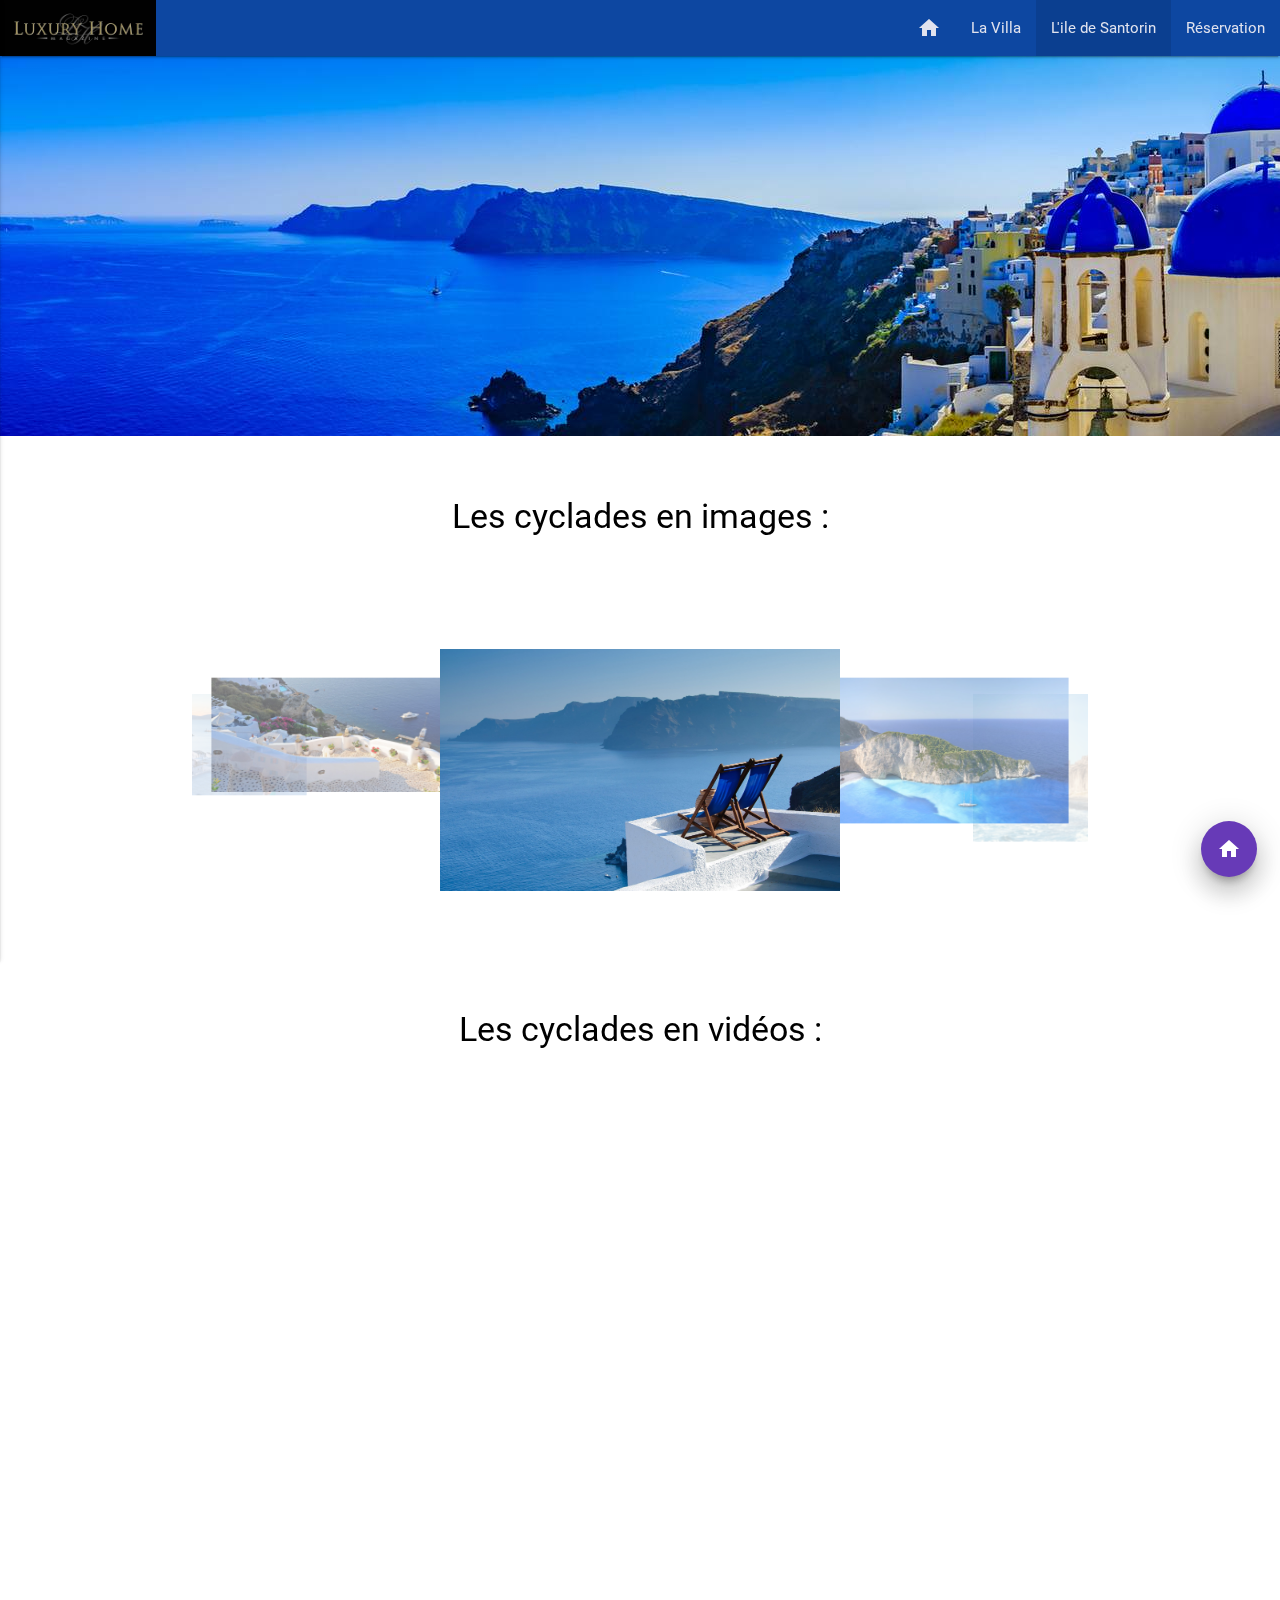
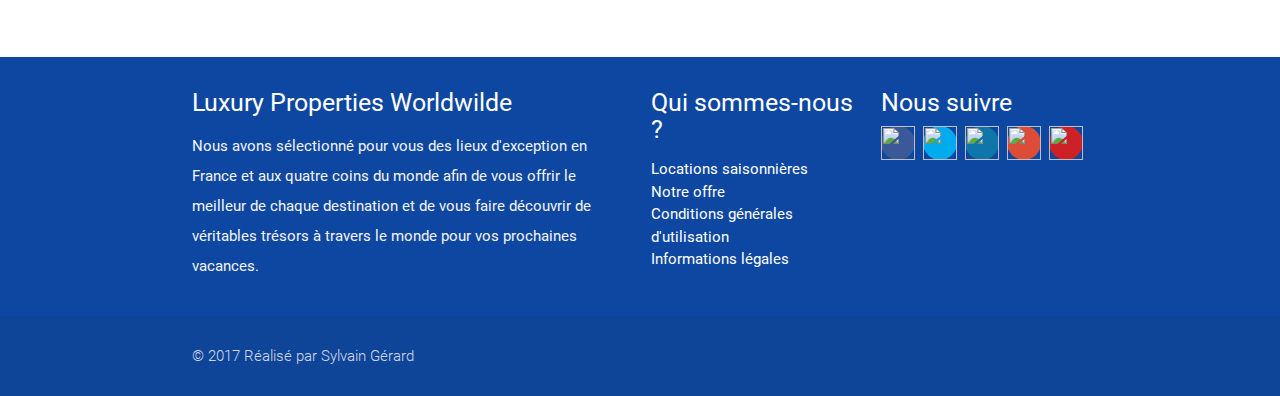
==== region.html @ 5ed5d6c7 "reinstall" ====
<!DOCTYPE html>
<html lang="en">
<head>
  <meta http-equiv="Content-Type" content="text/html; charset=UTF-8"/>
  <meta name="viewport" content="width=device-width, initial-scale=1"/>
  <title>Région</title>

  <!-- CSS Materialize -->
  <link href="https://fonts.googleapis.com/icon?family=Material+Icons" rel="stylesheet">
  <link href="css/materialize.css" type="text/css" rel="stylesheet" media="screen,projection"/>
  <link href="css/style.css" type="text/css" rel="stylesheet" media="screen,projection"/>

  <!-- Mes CSS -->
  <link href="mystyle.css" type="text/css" rel="stylesheet">
  
</head>

<body>
<!-- NAV -->
<nav class="blue darken-4" role="navigation">
  <div class="nav-wrapper">
    <a href="https://www.luxuryhomemagazine.com/"><img src="img/logo.jpg"></a>
    <ul class="right hide-on-med-and-down">
      <li><a href="index.html"><i class="material-icons">home</i></a></li>
      <li><a href="index.html">La Villa</a></li>
      <li class="active"><a href="region.html">L'ile de Santorin</a></li>
      <li><a href="reservation.html">Réservation</a></li>
    </ul>

    <ul id="nav-mobile" class="side-nav teal">
        <li><a href="index.html">La Villa Andromède</a></li>
        <li class="active"><a href="region.html">L'ile de Santorin</a></li>
        <li><a href="reservation.html">Réservation</a></li>
    </ul>
    <a href="#" data-activates="nav-mobile" class="button-collapse"><i class="material-icons">menu</i></a>      
  </div>
</nav>
<!-- BANDEAU -->
  <div id="index-banner" class="parallax-container">
      
      <div class="parallax"><img src="img/bandeau.jpg" alt="Unsplashed background img 1"></div>
  </div>
<!-- CAROUSEL -->
<section>
  <div class="container">
        <br><br>
        <h4 class="header center" style="color:black">Les cyclades en images :</h4>

        <div class="carousel">
                <a class="carousel-item" href="#one!"><img src="img/cyclades1.jpg"></a>
                <a class="carousel-item" href="#two!"><img src="img/cyclades2.jpg"></a>
                <a class="carousel-item" href="#three!"><img src="img/cyclades3.jpg"></a>
                <a class="carousel-item" href="#four!"><img src="img/cyclades4.jpg"></a>
                <a class="carousel-item" href="#five!"><img src="img/cyclades5.jpg"></a>
        </div>
        <br><br>
        <h4 class="header center" style="color:black">Les cyclades en vidéos :</h4> 
        <br><br>
        <div class = "video-container">
            <iframe width="400" height="auto" src="https://www.youtube.com/embed/2GwiBjIyWXg" frameborder="0" allowfullscreen></iframe>
         </div>
         <br><br>       
  </div>
</section>

<!-- FOOTER -->
<footer class="page-footer blue darken-4">
    <div class="container">
      <div class="row">
        <div class="col l6 s12">
          <h5 class="white-text">Luxury Properties Worldwilde</h5>
          <p class="grey-text text-lighten-4">Nous avons sélectionné pour vous des lieux d'exception en France et
              aux quatre coins du monde afin de vous offrir le meilleur de chaque destination et
              de vous faire découvrir de véritables trésors à travers le monde pour
              vos prochaines vacances.</p>
        </div>
        <div class="col l3 s12">
          <h5 class="white-text">Qui sommes-nous ?</h5>
          <ul>
            <li><a class="white-text" href="#!">Locations saisonnières</a></li>
            <li><a class="white-text" href="#!">Notre offre</a></li>
            <li><a class="white-text" href="#!">Conditions générales d'utilisation</a></li>
            <li><a class="white-text" href="#!">Informations légales</a></li>
          </ul>
        </div>
        <div class="col l3 s12">
          <h5 class="white-text">Nous suivre</h5>
          <div>
              <a class="mt-facebook mt-share-inline-circle-sm"
              href="https://www.facebook.com/sharer/sharer.php?u=">
                <img src="http://mojotech-static.s3.amazonaws.com/facebook@2x.png">
              </a>
              <a class="mt-twitter mt-share-inline-circle-sm"
              href="http://twitter.com/intent/tweet?text=&amp;url=">
                <img src="http://mojotech-static.s3.amazonaws.com/twitter@2x.png">
              </a>
              <a class="mt-linkedin mt-share-inline-circle-sm"
              href="http://www.linkedin.com/shareArticle?mini=true&amp;url=&amp;summary=">
                <img src="http://mojotech-static.s3.amazonaws.com/linkedin@2x.png">
              </a>
              <a class="mt-google mt-share-inline-circle-sm"
              href="https://plus.google.com/share?url=">
                <img src="http://mojotech-static.s3.amazonaws.com/google@2x.png">
              </a>
              <a class="mt-pinterest mt-share-inline-circle-sm"
              href="http://www.pinterest.com/pin/create/button/?url=&amp;media=&amp;guid=1234&amp;description=">
                <img src="http://mojotech-static.s3.amazonaws.com/pinterest@2x.png">
              </a>
            </div>
        </div>
      </div>
    </div>
    <div class="footer-copyright">
      <div class="container">
      <p> © 2017 Réalisé par Sylvain Gérard</p>
      </div>
    </div>
  </footer>
  <!-- BOUTON FLOTTANT -->
  <div class="fixed-action-btn">      
      
            <a class="btn-floating btn-large deep-purple z-depth-5" href="#top"><i class="large material-icons">home</i></a>      

  </div>

  <!--  Scripts-->
  <script src="https://code.jquery.com/jquery-2.1.1.min.js"></script>
  <script src="js/materialize.js"></script>
  <script src="js/init.js"></script>
  <script src="jquery.js"></script>

 </body>
</html>
---- css/style.css ----
/* Custom Stylesheet */
/**
 * Use this file to override Materialize files so you can update
 * the core Materialize files in the future
 *
 * Made By MaterializeCSS.com
 */

nav ul a,
nav .brand-logo {
  color: #e1e3ee;
}

p {
  line-height: 2rem;
}

.button-collapse {
  color: #26a69a;
}

.parallax-container {
  min-height: 380px;
  line-height: 0;
  height: auto;
  color: rgba(255,255,255,.9);
}
  .parallax-container .section {
    width: 100%;
  }

@media only screen and (max-width : 992px) {
  .parallax-container .section {
    max-height: 400px;
    position: absolute;
    top: 40%;
  }
  #index-banner .section {
    top: 10%;
  }
}

@media only screen and (max-width : 600px) {
  #index-banner .section {
    top: 0;
  }
}

.icon-block {
  padding: 0 15px;
}
.icon-block .material-icons {
  font-size: inherit;
}

footer.page-footer {
  margin: 0;
}
---- mystyle.css ----
footer{
        position: relatived;
        bottom: 0;
        width: 100%;
}
.nav-wrapper container img{
  height: 64px;
}

.header h1,.header h5,.header h2,.header h4,.header h3 {
    color: white;
}

/* TAILLE DU CAROUSEL */
.carousel-item {
    width: 400px !important;

}


/* enlever le bandeau sur petit ecran */
@media screen and (max-width: 320px) {
    nav img{
      height: 56px;
    }
      
}
    

/* bouton social footer */
  a.mt-share-inline-circle-sm img {
    width: 34px;
    height: 34px;
    border: 0px none;
  }
  a.mt-share-inline-circle-sm {
    display: inline-block;
    width: 34px;
    height: 34px;
    border-radius: 50%;
    margin-right: 4px;
  }
  .mt-google:hover {
    background-color: rgb(225, 95, 79);
  }
  .mt-google {
    background-color: rgb(221, 75, 57);
  }
  .mt-linkedin:hover {
    background-color: rgb(16, 135, 192);
  }
  .mt-linkedin {
    background-color: rgb(14, 118, 168);
  }
  .mt-twitter:hover {
    background-color: rgb(8, 187, 255);
  }
  .mt-twitter {
    background-color: rgb(0, 172, 238);
  }
  .mt-facebook:hover {
    background-color: rgb(66, 100, 170);
  }
  .mt-facebook {
    background-color: rgb(59, 89, 152);
  }
  .mt-pinterest:hover {
    background-color: rgb(221, 42, 48);
  }
  .mt-pinterest {
    background-color: rgb(204, 33, 39);
  }

  nav {
    height: 56px;
    line-height: 56px;
}
/* pour fuixer la taille de la nav */
nav i, nav [class^="mdi-"], nav [class*="mdi-"], nav i.material-icons, nav img {
    height: 56px;
    line-height: 56px;
}

nav .button-collapse i {
    height: 56px;
    line-height: 56px;
}

nav .brand-logo { 
    font-size: 1.6rem; 
}

@media only screen and (min-width: 601px){
    nav, nav .nav-wrapper i, nav a.button-collapse, nav a.button-collapse i {
        height: 56px;
        line-height: 56px;
    }
}
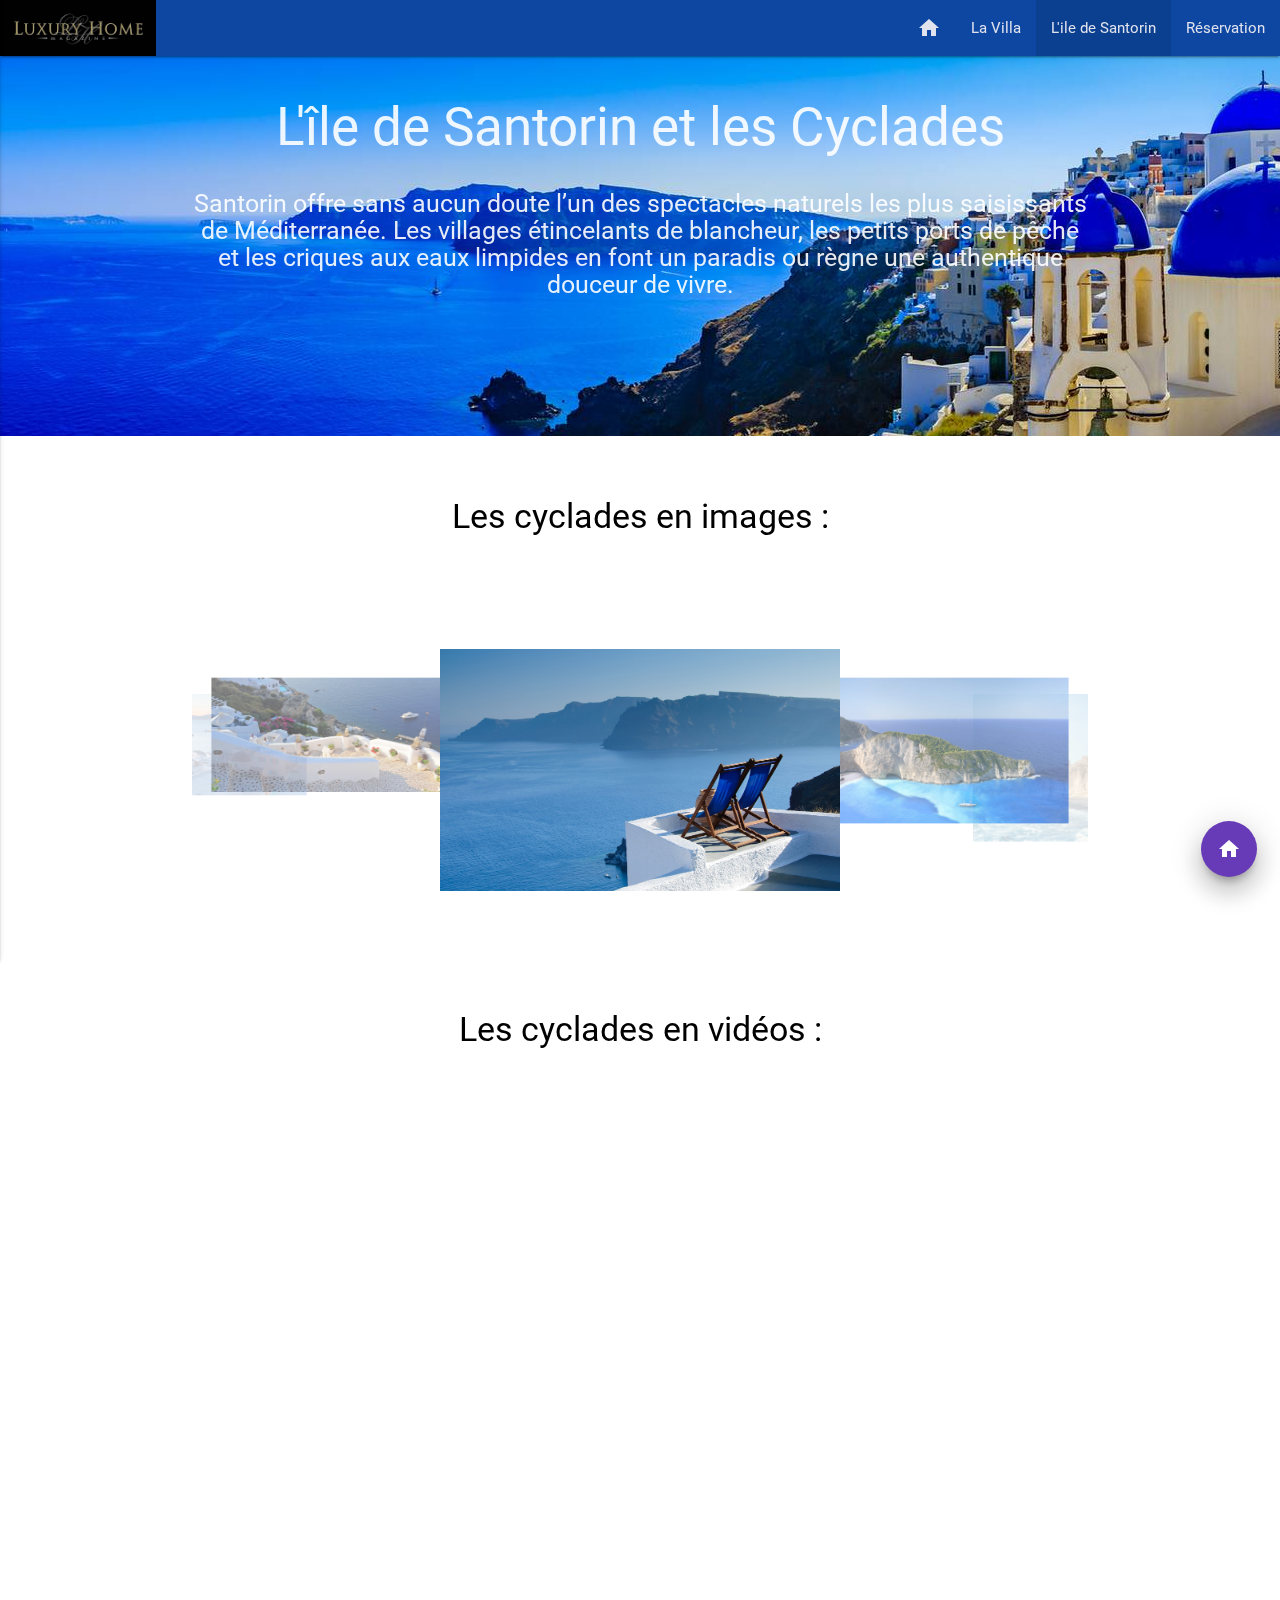
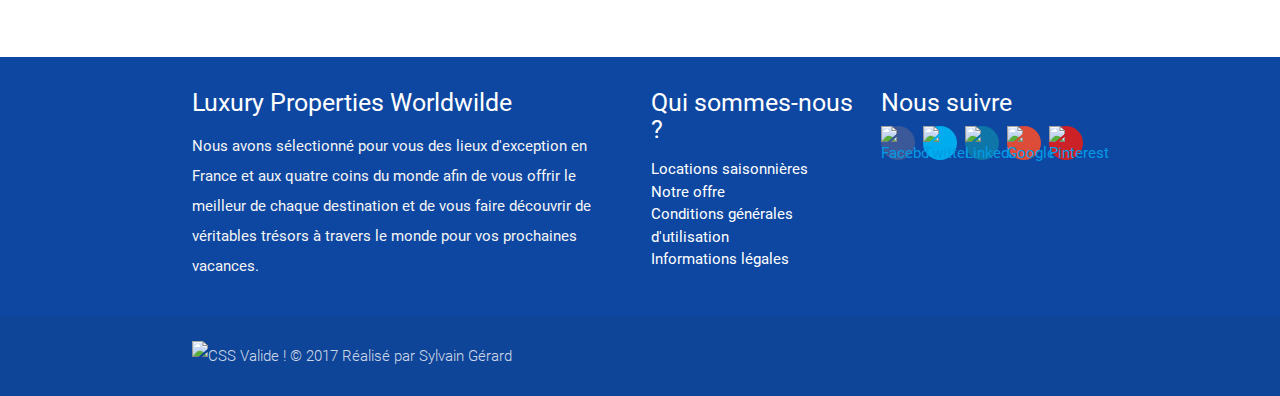
==== commit a0a7667a: "w3c valid for html's and mystyle.css" ====
--- a/region.html
+++ b/region.html
@@ -7,19 +7,19 @@
 
   <!-- CSS Materialize -->
   <link href="https://fonts.googleapis.com/icon?family=Material+Icons" rel="stylesheet">
-  <link href="css/materialize.css" type="text/css" rel="stylesheet" media="screen,projection"/>
-  <link href="css/style.css" type="text/css" rel="stylesheet" media="screen,projection"/>
+  <link href="css/materialize.css" type="text/css" rel="stylesheet" media="all"/>
+  <link href="css/style.css" type="text/css" rel="stylesheet" media="all"/>
 
   <!-- Mes CSS -->
   <link href="mystyle.css" type="text/css" rel="stylesheet">
-  
+
 </head>
 
 <body>
 <!-- NAV -->
-<nav class="blue darken-4" role="navigation">
+<nav class="blue darken-4">
   <div class="nav-wrapper">
-    <a href="https://www.luxuryhomemagazine.com/"><img src="img/logo.jpg"></a>
+    <a href="https://www.luxuryhomemagazine.com/"><img src="img/logo.jpg" alt="Logo"></a>
     <ul class="right hide-on-med-and-down">
       <li><a href="index.html"><i class="material-icons">home</i></a></li>
       <li><a href="index.html">La Villa</a></li>
@@ -32,12 +32,23 @@
         <li class="active"><a href="region.html">L'ile de Santorin</a></li>
         <li><a href="reservation.html">Réservation</a></li>
     </ul>
-    <a href="#" data-activates="nav-mobile" class="button-collapse"><i class="material-icons">menu</i></a>      
+    <a href="#" data-activates="nav-mobile" class="button-collapse"><i class="material-icons">menu</i></a>
   </div>
 </nav>
 <!-- BANDEAU -->
   <div id="index-banner" class="parallax-container">
-      
+    <div class="section no-pad-bot">
+      <div class="container center">
+        <br><br>
+        <h2 class="header">L'île de Santorin et les Cyclades</h2>
+        <div class="row center">
+          <h5 class="header col s12 hide-on-small-only">Santorin offre sans aucun doute l’un des spectacles naturels les plus saisissants de Méditerranée. Les villages étincelants de blancheur, les petits ports de pêche et les criques aux eaux limpides en font un paradis ou règne une authentique douceur de vivre. </h5>
+        </div>
+
+        <br><br>
+
+      </div>
+    </div>
       <div class="parallax"><img src="img/bandeau.jpg" alt="Unsplashed background img 1"></div>
   </div>
 <!-- CAROUSEL -->
@@ -47,19 +58,19 @@
         <h4 class="header center" style="color:black">Les cyclades en images :</h4>
 
         <div class="carousel">
-                <a class="carousel-item" href="#one!"><img src="img/cyclades1.jpg"></a>
-                <a class="carousel-item" href="#two!"><img src="img/cyclades2.jpg"></a>
-                <a class="carousel-item" href="#three!"><img src="img/cyclades3.jpg"></a>
-                <a class="carousel-item" href="#four!"><img src="img/cyclades4.jpg"></a>
-                <a class="carousel-item" href="#five!"><img src="img/cyclades5.jpg"></a>
+                <a class="carousel-item" href="#one!"><img src="img/cyclades1.jpg" alt="cyclade1"></a>
+                <a class="carousel-item" href="#two!"><img src="img/cyclades2.jpg" alt="cylade2"></a>
+                <a class="carousel-item" href="#three!"><img src="img/cyclades3.jpg" alt="cyclade3"></a>
+                <a class="carousel-item" href="#four!"><img src="img/cyclades4.jpg" alt="cyclade4"></a>
+                <a class="carousel-item" href="#five!"><img src="img/cyclades5.jpg" alt="cyclade5"></a>
         </div>
         <br><br>
-        <h4 class="header center" style="color:black">Les cyclades en vidéos :</h4> 
+        <h4 class="header center" style="color:black">Les cyclades en vidéos :</h4>
         <br><br>
         <div class = "video-container">
-            <iframe width="400" height="auto" src="https://www.youtube.com/embed/2GwiBjIyWXg" frameborder="0" allowfullscreen></iframe>
+            <iframe width="400" src="https://www.youtube.com/embed/2GwiBjIyWXg" allowfullscreen></iframe>
          </div>
-         <br><br>       
+         <br><br>
   </div>
 </section>
 
@@ -88,23 +99,23 @@
           <div>
               <a class="mt-facebook mt-share-inline-circle-sm"
               href="https://www.facebook.com/sharer/sharer.php?u=">
-                <img src="http://mojotech-static.s3.amazonaws.com/facebook@2x.png">
+                <img src="http://mojotech-static.s3.amazonaws.com/facebook@2x.png" alt="Facebook">
               </a>
               <a class="mt-twitter mt-share-inline-circle-sm"
               href="http://twitter.com/intent/tweet?text=&amp;url=">
-                <img src="http://mojotech-static.s3.amazonaws.com/twitter@2x.png">
+                <img src="http://mojotech-static.s3.amazonaws.com/twitter@2x.png" alt="Twitter">
               </a>
               <a class="mt-linkedin mt-share-inline-circle-sm"
               href="http://www.linkedin.com/shareArticle?mini=true&amp;url=&amp;summary=">
-                <img src="http://mojotech-static.s3.amazonaws.com/linkedin@2x.png">
+                <img src="http://mojotech-static.s3.amazonaws.com/linkedin@2x.png" alt="Linkedin">
               </a>
               <a class="mt-google mt-share-inline-circle-sm"
               href="https://plus.google.com/share?url=">
-                <img src="http://mojotech-static.s3.amazonaws.com/google@2x.png">
+                <img src="http://mojotech-static.s3.amazonaws.com/google@2x.png" alt="Google">
               </a>
               <a class="mt-pinterest mt-share-inline-circle-sm"
               href="http://www.pinterest.com/pin/create/button/?url=&amp;media=&amp;guid=1234&amp;description=">
-                <img src="http://mojotech-static.s3.amazonaws.com/pinterest@2x.png">
+                <img src="http://mojotech-static.s3.amazonaws.com/pinterest@2x.png" alt="Pinterest">
               </a>
             </div>
         </div>
@@ -112,15 +123,16 @@
     </div>
     <div class="footer-copyright">
       <div class="container">
-      <p> © 2017 Réalisé par Sylvain Gérard</p>
+      <p><img style="border:0;width:88px;height:31px"
+                src="http://jigsaw.w3.org/css-validator/images/vcss-blue"
+                    alt="CSS Valide !" />   © 2017 Réalisé par Sylvain Gérard
+            </p>     
       </div>
     </div>
   </footer>
-  <!-- BOUTON FLOTTANT -->
-  <div class="fixed-action-btn">      
-      
-            <a class="btn-floating btn-large deep-purple z-depth-5" href="#top"><i class="large material-icons">home</i></a>      
-
+<!-- BOUTON FLOTTANT -->
+  <div class="fixed-action-btn">
+      <a class="btn-floating btn-large deep-purple z-depth-5" href="#top"><i class="large material-icons">home</i></a>
   </div>
 
   <!--  Scripts-->
--- a/mystyle.css
+++ b/mystyle.css
@@ -1,34 +1,27 @@
-
-
 
 footer{
-        position: relatived;
+        position: relative;
         bottom: 0;
         width: 100%;
 }
+
 .nav-wrapper container img{
   height: 64px;
 }
-
 .header h1,.header h5,.header h2,.header h4,.header h3 {
     color: white;
 }
-
 /* TAILLE DU CAROUSEL */
 .carousel-item {
     width: 400px !important;
-
 }
-
 
 /* enlever le bandeau sur petit ecran */
 @media screen and (max-width: 320px) {
     nav img{
       height: 56px;
     }
-      
 }
-    
 
 /* bouton social footer */
   a.mt-share-inline-circle-sm img {
@@ -73,12 +66,7 @@
   .mt-pinterest {
     background-color: rgb(204, 33, 39);
   }
-
-  nav {
-    height: 56px;
-    line-height: 56px;
-}
-/* pour fuixer la taille de la nav */
+/* pour fixer la taille de la nav */
 nav i, nav [class^="mdi-"], nav [class*="mdi-"], nav i.material-icons, nav img {
     height: 56px;
     line-height: 56px;
@@ -89,9 +77,10 @@
     line-height: 56px;
 }
 
-nav .brand-logo { 
-    font-size: 1.6rem; 
+nav .brand-logo {
+    font-size: 1.6rem;
 }
+
 
 @media only screen and (min-width: 601px){
     nav, nav .nav-wrapper i, nav a.button-collapse, nav a.button-collapse i {
@@ -99,3 +88,6 @@
         line-height: 56px;
     }
 }
+iframe{
+    border:0;
+}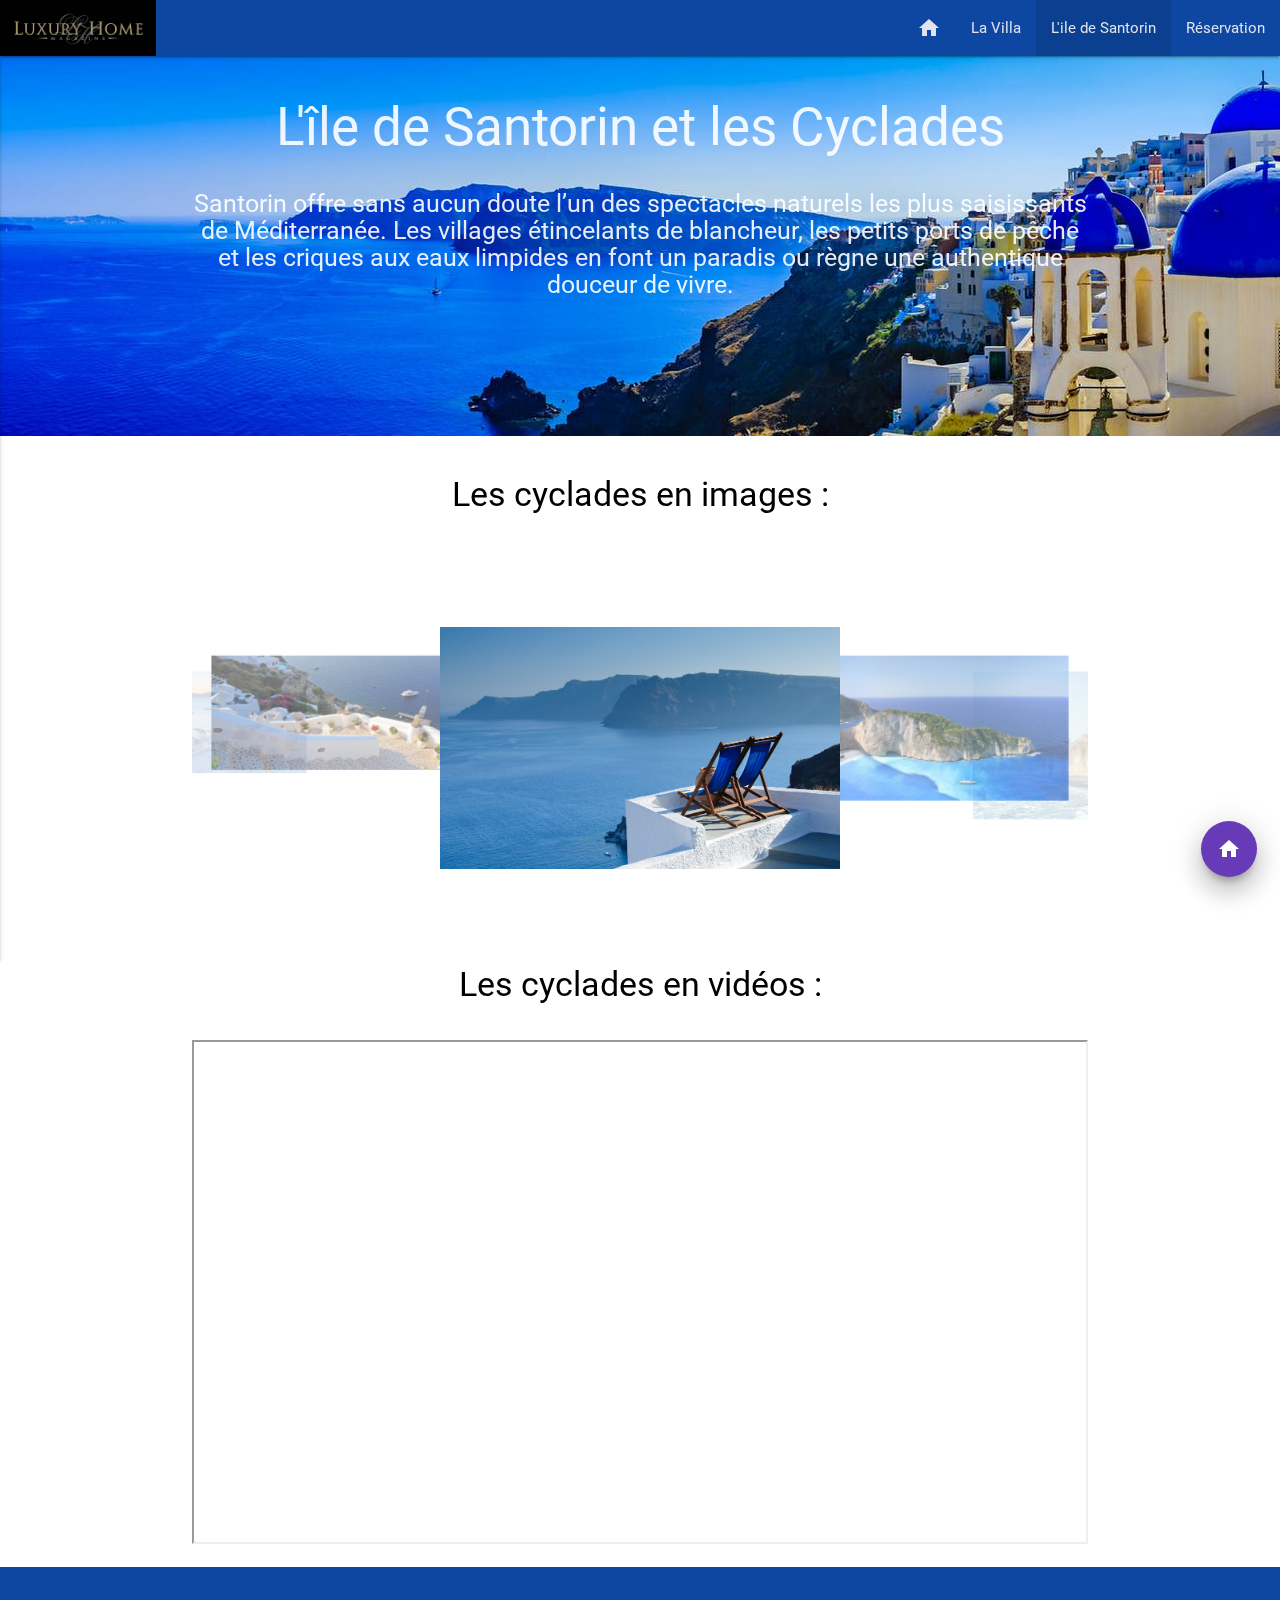
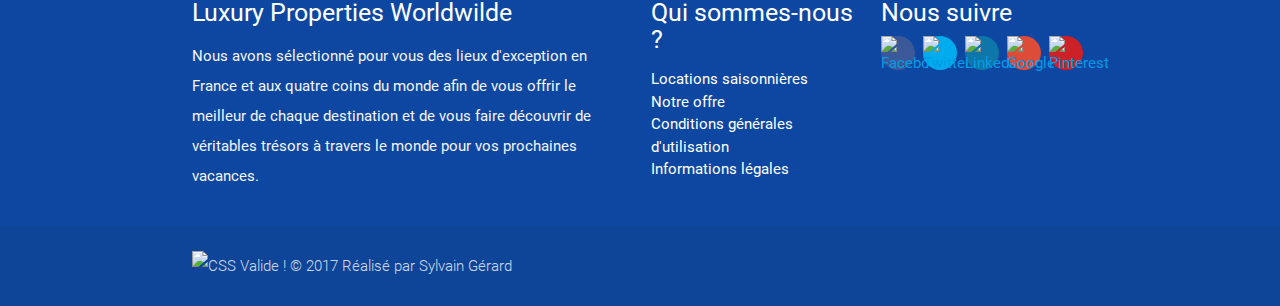
==== commit 06977b9a: "reoutches visuelles + datepicker marche" ====
--- a/region.html
+++ b/region.html
@@ -1,145 +1,136 @@
 <!DOCTYPE html>
 <html lang="en">
+
 <head>
-  <meta http-equiv="Content-Type" content="text/html; charset=UTF-8"/>
-  <meta name="viewport" content="width=device-width, initial-scale=1"/>
-  <title>Région</title>
+    <meta http-equiv="Content-Type" content="text/html; charset=UTF-8" />
+    <meta name="viewport" content="width=device-width, initial-scale=1" />
+    <title>Région</title>
 
-  <!-- CSS Materialize -->
-  <link href="https://fonts.googleapis.com/icon?family=Material+Icons" rel="stylesheet">
-  <link href="css/materialize.css" type="text/css" rel="stylesheet" media="all"/>
-  <link href="css/style.css" type="text/css" rel="stylesheet" media="all"/>
+    <!-- CSS Materialize -->
+    <link href="https://fonts.googleapis.com/icon?family=Material+Icons" rel="stylesheet">
+    <link href="css/materialize.css" type="text/css" rel="stylesheet" media="all" />
+    <link href="css/style.css" type="text/css" rel="stylesheet" media="all" />
 
-  <!-- Mes CSS -->
-  <link href="mystyle.css" type="text/css" rel="stylesheet">
+    <!-- Mes CSS -->
+    <link href="mystyle.css" type="text/css" rel="stylesheet">
 
 </head>
 
 <body>
-<!-- NAV -->
-<nav class="blue darken-4">
-  <div class="nav-wrapper">
-    <a href="https://www.luxuryhomemagazine.com/"><img src="img/logo.jpg" alt="Logo"></a>
-    <ul class="right hide-on-med-and-down">
-      <li><a href="index.html"><i class="material-icons">home</i></a></li>
-      <li><a href="index.html">La Villa</a></li>
-      <li class="active"><a href="region.html">L'ile de Santorin</a></li>
-      <li><a href="reservation.html">Réservation</a></li>
-    </ul>
+    <!-- NAV -->
+    <nav class="blue darken-4">
+        <div class="nav-wrapper">
+            <a href="https://www.luxuryhomemagazine.com/"><img src="img/logo.jpg" alt="Logo"></a>
+            <ul class="right hide-on-med-and-down">
+                <li><a href="index.html"><i class="material-icons">home</i></a></li>
+                <li><a href="index.html">La Villa</a></li>
+                <li class="active"><a href="region.html">L'ile de Santorin</a></li>
+                <li><a href="reservation.html">Réservation</a></li>
+            </ul>
 
-    <ul id="nav-mobile" class="side-nav teal">
-        <li><a href="index.html">La Villa Andromède</a></li>
-        <li class="active"><a href="region.html">L'ile de Santorin</a></li>
-        <li><a href="reservation.html">Réservation</a></li>
-    </ul>
-    <a href="#" data-activates="nav-mobile" class="button-collapse"><i class="material-icons">menu</i></a>
-  </div>
-</nav>
-<!-- BANDEAU -->
-  <div id="index-banner" class="parallax-container">
-    <div class="section no-pad-bot">
-      <div class="container center">
-        <br><br>
-        <h2 class="header">L'île de Santorin et les Cyclades</h2>
-        <div class="row center">
-          <h5 class="header col s12 hide-on-small-only">Santorin offre sans aucun doute l’un des spectacles naturels les plus saisissants de Méditerranée. Les villages étincelants de blancheur, les petits ports de pêche et les criques aux eaux limpides en font un paradis ou règne une authentique douceur de vivre. </h5>
+            <ul id="nav-mobile" class="side-nav teal">
+                <li><a href="index.html">La Villa Andromède</a></li>
+                <li class="active"><a href="region.html">L'ile de Santorin</a></li>
+                <li><a href="reservation.html">Réservation</a></li>
+            </ul>
+            <a href="#" data-activates="nav-mobile" class="button-collapse"><i class="material-icons">menu</i></a>
         </div>
+    </nav>
+    <!-- BANDEAU -->
+    <div id="index-banner" class="parallax-container">
+        <div class="section no-pad-bot">
+            <div class="container center">
+                <br><br>
+                <h2 class="header">L'île de Santorin et les Cyclades</h2>
+                <div class="row center">
+                    <h5 class="header col s12 hide-on-small-only">Santorin offre sans aucun doute l’un des spectacles naturels les plus saisissants de Méditerranée. Les villages étincelants de blancheur, les petits ports de pêche et les criques aux eaux limpides en font un paradis ou règne une authentique douceur de vivre. </h5>
+                </div>
 
-        <br><br>
+                <br><br>
 
-      </div>
+            </div>
+        </div>
+        <div class="parallax"><img src="img/bandeau.jpg" alt="Unsplashed background img 1"></div>
     </div>
-      <div class="parallax"><img src="img/bandeau.jpg" alt="Unsplashed background img 1"></div>
-  </div>
-<!-- CAROUSEL -->
-<section>
-  <div class="container">
-        <br><br>
-        <h4 class="header center" style="color:black">Les cyclades en images :</h4>
+    <!-- CAROUSEL -->
+    <section>
+        <div class="container"><br>
+            <h4 class="header center" style="color:black">Les cyclades en images :</h4>
 
-        <div class="carousel">
+            <div class="carousel">
                 <a class="carousel-item" href="#one!"><img src="img/cyclades1.jpg" alt="cyclade1"></a>
                 <a class="carousel-item" href="#two!"><img src="img/cyclades2.jpg" alt="cylade2"></a>
                 <a class="carousel-item" href="#three!"><img src="img/cyclades3.jpg" alt="cyclade3"></a>
                 <a class="carousel-item" href="#four!"><img src="img/cyclades4.jpg" alt="cyclade4"></a>
                 <a class="carousel-item" href="#five!"><img src="img/cyclades5.jpg" alt="cyclade5"></a>
+            </div>
+            <br>
+            <h4 class="header center" style="color:black">Les cyclades en vidéos :</h4>
+            <br>
+            <div class="video-container">
+                <iframe width="400" src="https://www.youtube.com/embed/2GwiBjIyWXg" allowfullscreen></iframe>
+            </div>
+            <br>
         </div>
-        <br><br>
-        <h4 class="header center" style="color:black">Les cyclades en vidéos :</h4>
-        <br><br>
-        <div class = "video-container">
-            <iframe width="400" src="https://www.youtube.com/embed/2GwiBjIyWXg" allowfullscreen></iframe>
-         </div>
-         <br><br>
-  </div>
-</section>
+    </section>
 
-<!-- FOOTER -->
-<footer class="page-footer blue darken-4">
-    <div class="container">
-      <div class="row">
-        <div class="col l6 s12">
-          <h5 class="white-text">Luxury Properties Worldwilde</h5>
-          <p class="grey-text text-lighten-4">Nous avons sélectionné pour vous des lieux d'exception en France et
-              aux quatre coins du monde afin de vous offrir le meilleur de chaque destination et
-              de vous faire découvrir de véritables trésors à travers le monde pour
-              vos prochaines vacances.</p>
-        </div>
-        <div class="col l3 s12">
-          <h5 class="white-text">Qui sommes-nous ?</h5>
-          <ul>
-            <li><a class="white-text" href="#!">Locations saisonnières</a></li>
-            <li><a class="white-text" href="#!">Notre offre</a></li>
-            <li><a class="white-text" href="#!">Conditions générales d'utilisation</a></li>
-            <li><a class="white-text" href="#!">Informations légales</a></li>
-          </ul>
-        </div>
-        <div class="col l3 s12">
-          <h5 class="white-text">Nous suivre</h5>
-          <div>
-              <a class="mt-facebook mt-share-inline-circle-sm"
-              href="https://www.facebook.com/sharer/sharer.php?u=">
+    <!-- FOOTER -->
+    <footer class="page-footer blue darken-4">
+        <div class="container">
+            <div class="row">
+                <div class="col l6 s12">
+                    <h5 class="white-text">Luxury Properties Worldwilde</h5>
+                    <p class="grey-text text-lighten-4">Nous avons sélectionné pour vous des lieux d'exception en France et aux quatre coins du monde afin de vous offrir le meilleur de chaque destination et de vous faire découvrir de véritables trésors à travers le monde pour vos prochaines vacances.</p>
+                </div>
+                <div class="col l3 s12">
+                    <h5 class="white-text">Qui sommes-nous ?</h5>
+                    <ul>
+                        <li><a class="white-text" href="#!">Locations saisonnières</a></li>
+                        <li><a class="white-text" href="#!">Notre offre</a></li>
+                        <li><a class="white-text" href="#!">Conditions générales d'utilisation</a></li>
+                        <li><a class="white-text" href="#!">Informations légales</a></li>
+                    </ul>
+                </div>
+                <div class="col l3 s12">
+                    <h5 class="white-text">Nous suivre</h5>
+                    <div>
+                        <a class="mt-facebook mt-share-inline-circle-sm" href="https://www.facebook.com/sharer/sharer.php?u=">
                 <img src="http://mojotech-static.s3.amazonaws.com/facebook@2x.png" alt="Facebook">
               </a>
-              <a class="mt-twitter mt-share-inline-circle-sm"
-              href="http://twitter.com/intent/tweet?text=&amp;url=">
+                        <a class="mt-twitter mt-share-inline-circle-sm" href="http://twitter.com/intent/tweet?text=&amp;url=">
                 <img src="http://mojotech-static.s3.amazonaws.com/twitter@2x.png" alt="Twitter">
               </a>
-              <a class="mt-linkedin mt-share-inline-circle-sm"
-              href="http://www.linkedin.com/shareArticle?mini=true&amp;url=&amp;summary=">
+                        <a class="mt-linkedin mt-share-inline-circle-sm" href="http://www.linkedin.com/shareArticle?mini=true&amp;url=&amp;summary=">
                 <img src="http://mojotech-static.s3.amazonaws.com/linkedin@2x.png" alt="Linkedin">
               </a>
-              <a class="mt-google mt-share-inline-circle-sm"
-              href="https://plus.google.com/share?url=">
+                        <a class="mt-google mt-share-inline-circle-sm" href="https://plus.google.com/share?url=">
                 <img src="http://mojotech-static.s3.amazonaws.com/google@2x.png" alt="Google">
               </a>
-              <a class="mt-pinterest mt-share-inline-circle-sm"
-              href="http://www.pinterest.com/pin/create/button/?url=&amp;media=&amp;guid=1234&amp;description=">
+                        <a class="mt-pinterest mt-share-inline-circle-sm" href="http://www.pinterest.com/pin/create/button/?url=&amp;media=&amp;guid=1234&amp;description=">
                 <img src="http://mojotech-static.s3.amazonaws.com/pinterest@2x.png" alt="Pinterest">
               </a>
+                    </div>
+                </div>
             </div>
         </div>
-      </div>
+        <div class="footer-copyright">
+            <div class="container">
+                <p><img style="border:0;width:88px;height:31px" src="http://jigsaw.w3.org/css-validator/images/vcss-blue" alt="CSS Valide !" /> © 2017 Réalisé par Sylvain Gérard
+                </p>
+            </div>
+        </div>
+    </footer>
+    <!-- BOUTON FLOTTANT -->
+    <div class="fixed-action-btn">
+        <a class="btn-floating btn-large deep-purple z-depth-5" href="#top"><i class="large material-icons">home</i></a>
     </div>
-    <div class="footer-copyright">
-      <div class="container">
-      <p><img style="border:0;width:88px;height:31px"
-                src="http://jigsaw.w3.org/css-validator/images/vcss-blue"
-                    alt="CSS Valide !" />   © 2017 Réalisé par Sylvain Gérard
-            </p>     
-      </div>
-    </div>
-  </footer>
-<!-- BOUTON FLOTTANT -->
-  <div class="fixed-action-btn">
-      <a class="btn-floating btn-large deep-purple z-depth-5" href="#top"><i class="large material-icons">home</i></a>
-  </div>
 
-  <!--  Scripts-->
-  <script src="https://code.jquery.com/jquery-2.1.1.min.js"></script>
-  <script src="js/materialize.js"></script>
-  <script src="js/init.js"></script>
-  <script src="jquery.js"></script>
+    <!--  Scripts-->
+    <script src="https://code.jquery.com/jquery-2.1.1.min.js"></script>
+    <script src="js/materialize.js"></script>
+    <script src="js/init.js"></script>
+    <script src="jquery.js"></script>
 
- </body>
+</body>
+
 </html>
--- a/css/style.css
+++ b/css/style.css
@@ -55,4 +55,4 @@
 
 footer.page-footer {
   margin: 0;
-}+}
--- a/mystyle.css
+++ b/mystyle.css
@@ -1,73 +1,105 @@
-
-footer{
-        position: relative;
-        bottom: 0;
-        width: 100%;
+footer {
+    position: relative;
+    bottom: 0;
+    width: 100%;
 }
 
-.nav-wrapper container img{
-  height: 64px;
+.nav-wrapper container img {
+    height: 64px;
 }
-.header h1,.header h5,.header h2,.header h4,.header h3 {
+
+.header h1,
+.header h5,
+.header h2,
+.header h4,
+.header h3 {
     color: white;
 }
+
 /* TAILLE DU CAROUSEL */
+
 .carousel-item {
     width: 400px !important;
 }
 
 /* enlever le bandeau sur petit ecran */
+
 @media screen and (max-width: 320px) {
-    nav img{
-      height: 56px;
+    nav img {
+        height: 56px;
     }
 }
 
 /* bouton social footer */
-  a.mt-share-inline-circle-sm img {
+
+a.mt-share-inline-circle-sm img {
     width: 34px;
     height: 34px;
     border: 0px none;
-  }
-  a.mt-share-inline-circle-sm {
+}
+
+a.mt-share-inline-circle-sm {
     display: inline-block;
     width: 34px;
     height: 34px;
     border-radius: 50%;
     margin-right: 4px;
-  }
-  .mt-google:hover {
+}
+
+.mt-google:hover {
     background-color: rgb(225, 95, 79);
-  }
-  .mt-google {
+}
+
+.mt-google {
     background-color: rgb(221, 75, 57);
-  }
-  .mt-linkedin:hover {
+}
+
+.mt-linkedin:hover {
     background-color: rgb(16, 135, 192);
-  }
-  .mt-linkedin {
+}
+
+.mt-linkedin {
     background-color: rgb(14, 118, 168);
-  }
-  .mt-twitter:hover {
+}
+
+.mt-twitter:hover {
     background-color: rgb(8, 187, 255);
-  }
-  .mt-twitter {
+}
+
+.mt-twitter {
     background-color: rgb(0, 172, 238);
-  }
-  .mt-facebook:hover {
+}
+
+.mt-facebook:hover {
     background-color: rgb(66, 100, 170);
-  }
-  .mt-facebook {
+}
+
+.mt-facebook {
     background-color: rgb(59, 89, 152);
-  }
-  .mt-pinterest:hover {
+}
+
+.mt-pinterest:hover {
     background-color: rgb(221, 42, 48);
-  }
-  .mt-pinterest {
+}
+
+.mt-pinterest {
     background-color: rgb(204, 33, 39);
-  }
+}
+
+/*-- fixation de la nav barre à 56px */
+
+nav {
+    height: 56px;
+    line-height: 56px;
+}
+
 /* pour fixer la taille de la nav */
-nav i, nav [class^="mdi-"], nav [class*="mdi-"], nav i.material-icons, nav img {
+
+nav i,
+nav [class^="mdi-"],
+nav [class*="mdi-"],
+nav i.material-icons,
+nav img {
     height: 56px;
     line-height: 56px;
 }
@@ -82,12 +114,12 @@
 }
 
 
-@media only screen and (min-width: 601px){
-    nav, nav .nav-wrapper i, nav a.button-collapse, nav a.button-collapse i {
+@media only screen and (min-width: 601px) {
+    nav,
+    nav .nav-wrapper i,
+    nav a.button-collapse,
+    nav a.button-collapse i {
         height: 56px;
         line-height: 56px;
     }
 }
-iframe{
-    border:0;
-}